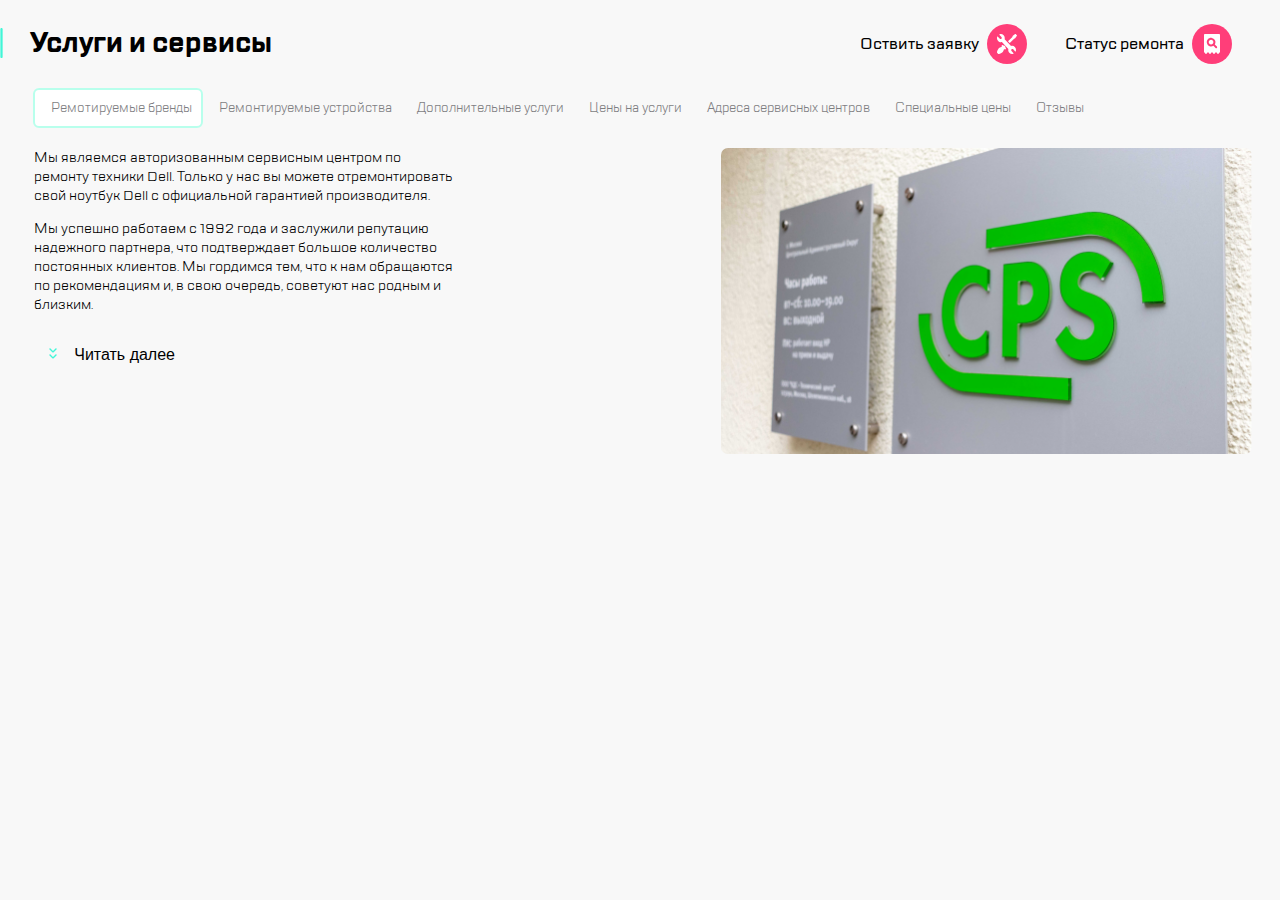
==== index.html @ e6793be5 "name" ====
<!DOCTYPE html>
<html lang="ru">

<head>
    <meta charset="utf-8">
    <meta name="viewport" content="width=device-width, initial-scale=1">
    <link rel="stylesheet" href="style.css">
</head>

<body>
    <main>
        <header>
            <div class="header">
                <div class="header__left">
                    <a href="#" class="header__menu "><img src="images/burger.svg" alt="Меню"></a>
                    <div class="header__stick "><img src="images/divider.svg" alt=""></div>
                    <div class="header__logo "><img src="images/Group.svg" alt="Лого"></div>

                </div>
                <div class="header__right">
                    <a href="#" class="header__call"><img src="images/call.svg"></a>
                    <a href="#" class="header__chat"><img src="images/chat.svg"></a>
                    <a href="#" class="header__profile"><img src="images/profile.svg"></a>
                    <div class="header__stick"><img src="images/divider.svg" alt=""></div>
                    <a href="#" class="header__settings "><img src="images/repair.svg" alt=""></a>
                    <a href="#" class="header__search "><img src="images/checkstatus.svg"></a>
                </div>
            </div>
        </header>
        <div class="main">
            <div class="title-container">
                <div class="title">
                    Услуги и сервисы
                </div>
                <aside class="title-container__sidebar">
                    <button href="#" class="title-container__submit-application">Оствить заявку</button>
                    <button href="#" class="title-container__chech-status">Статус ремонта</button>
                </aside>
            </div>

            <nav class="navigation">
                <button href="#" class="navigation__buttons brands">Ремотируемые бренды</button>
                <button href="#" class="navigation__buttons devices">Ремонтируемые устройства</button>
                <button href="#" class="navigation__buttons">Дополнительные услуги</button>
                <button href="#" class="navigation__buttons">Цены на услуги</button>
                <button href="#" class="navigation__buttons">Адреса сервисных центров</button>
                <button href="#" class="navigation__buttons">Специальные цены</button>
                <button href="#" class="navigation__buttons reviews">Отзывы</button>
            </nav>
            <div class="about-company">
                <div class="about-company__description">
                    <p class="about-company__first-p">
                        Мы являемся авторизованным сервисным центром по ремонту техники Dell. Только у нас вы можете отремонтировать свой ноутбук Dell с официальной гарантией производителя.
                    </p>
                    <p class="about-company__second-p">Мы успешно работаем с 1992 года и заслужили репутацию надежного партнера</p>
                    <p class="about-company__second-p-full">Мы успешно работаем с 1992 года и заслужили репутацию надежного партнера, что подтверждает большое количество постоянных клиентов. Мы гордимся тем, что к нам обращаются по рекомендациям и, в свою очередь, советуют нас родным и близким.</p>
                    <button href="#" class="about-company__more">Читать далее</button>
                </div>
                <div class="about-company__image-container">
                    <img src="images/image.png" class="about-company__image">
                </div>
            </div>
        </div>
        <div></div>
    </main>
</body>
---- style.css ----
* {
    box-sizing: border-box;
}

@font-face {
    font-family: 'TT Lakes';
    src: url('./fonts/TTLakes-Light.woff');
    font-weight: 300;
    font-style: normal;
}

@font-face {
    font-family: 'TT Lakes';
    src: url('./fonts/TTLakes-Regular.woff');
    font-weight: 400;
    font-style: normal;
}

@font-face {
    font-family: 'TT Lakes';
    src: url('./fonts/TTLakes-Medium.woff');
    font-weight: 500;
    font-style: normal;
}

@font-face {
    font-family: 'TT Lakes';
    src: url('./fonts/TTLakes-DemiBold.woff');
    font-weight: 600;
    font-style: normal;
}

@font-face {
    font-family: 'TT Lakes';
    src: url('./fonts/TTLakes-Bold.woff');
    font-weight: 800;
    font-style: normal;
}

body {
    margin: 0;
    font-family: 'TT Lakes', "Arial", sans-serif;
    background-color: #F8F8F8;
}

html,
body {
    height: 100%;
}

.header {
    display: flex;
    align-items: center;
    width: 100%;
    height: 88px;
    border-bottom: 1px solid #D9FFF5;
    padding: 0 16px;
    background-color: white;
}

.header__right {
    display: flex;
    margin-left: auto;
    gap: 16px;
    align-items: center;
}

.header__left {
    display: flex;
    margin-right: auto;
    gap: 16px;
    align-items: center;
}

.logo {
    width: auto;
    flex-grow: 1;
}

.title {
    margin-left: 30px;
    font-size: 28px;
    font-weight: bold;
    font-family: 'TT Lakes', "Arial", sans-serif;
}

.navigation__buttons {
    display: inline-block;
    width: auto;
    height: 40px;
    white-space: nowrap;
    background-color: #F8F8F8;
    border: none;
    padding: 8px 9px 8px 16px;
    color: #7E7E82;
    font-family: 'TT Lakes', "Arial", sans-serif;
}

.about-company__more {
    background-image: url(images/expand.svg);
    background-repeat: no-repeat;
    background-color: #F8F8F8;
    text-decoration: none;
    color: black;
    margin: 14px 172px 14px 9px;
    background-position: -2px -1px;
    font-size: 16px;
    font-weight: 500;
    border: none;
    min-width: 132px;
    min-height: 24px;
    text-align: right;
    padding: 4px 0;
}

.about-company__first-p {
    margin-top: 0;
}

@media (min-width: 320px) and (max-width: 767px) {
    .title-container {
        padding: 24px 16px 24px 0px;
        background-image: url(images/highlight.svg);
        background-repeat: no-repeat;
        background-size: 3px 30px;
        background-position: 0;
        text-align: left;
    }
    .navigation {
        padding-left: 16px;
        display: flex;
        overflow: scroll;
    }
    .about-company__first-p {
        padding: 24px 16px 0 16px;
        margin: 0;
        color: black;
        font-weight: 400;
        font-size: 14px;
    }
    .brands {
        display: none;
    }
    .devices {
        border: 2px solid #B8FFEC;
        border-radius: 6px;
        display: inline-block;
        width: auto;
        height: auto;
        background-color: white;
    }
    .header__left>.header__stick {
        display: none;
    }
    .header__call,
    .header__chat,
    .header__profile {
        display: none;
    }
    .about-company__more {
        margin-right: 600px;
    }
    .about-company__image {
        width: 100%;
        height: 55vw;
    }
    .about-company__second-p {
        display: none;
    }
    .about-company__second-p-full {
        display: none;
    }
    .title-container__sidebar {
        display: none;
    }
}

@media (min-width: 768px) and (max-width: 1119px) {
    .title-container {
        padding: 24px 16px 24px 0px;
        background-image: url(images/highlight.svg);
        background-repeat: no-repeat;
        background-size: 3px 30px;
        background-position: 0;
        text-align: left;
    }
    .about-company__description {
        width: 312px;
        height: 160px;
        display: block;
        font-size: 14px;
        line-height: 20px;
        padding-left: 24px;
    }
    .about-company__second-p {
        margin-bottom: 0;
    }
    .about-company {
        display: flex;
        padding: 32px 25px 40px 24px;
    }
    .brands {
        display: none;
    }
    .devices {
        border: 2px solid #B8FFEC;
        border-radius: 6px;
        display: inline-block;
        width: auto;
        height: auto;
        background-color: white;
    }
    .about-company__image-container {
        margin-left: auto;
    }
    .about-company__image {
        width: 360px;
        height: 208px;
        border-radius: 7px;
    }
    .navigation {
        padding-left: 24px;
        display: flex;
        overflow: scroll;
    }
    .about-company__second-p-full {
        display: none;
    }
    .title-container__sidebar {
        display: none;
    }
}

@media (min-width: 1120px) {
    .header {
        display: none;
    }
    .title-container {
        display: flex;
        padding: 24px 16px 24px 0px;
        background-image: url(images/highlight2.svg);
        background-repeat: no-repeat;
        background-size: 3px 30px;
        background-position: 0 28px;
        text-align: left;
    }
    .title-container__sidebar {
        margin-left: auto;
    }
    .navigation {
        display: flex;
        padding: 0 35px 0 33px;
        flex-wrap: wrap;
    }
    .brands {
        border: 2px solid #B8FFEC;
        border-radius: 6px;
        display: inline-block;
        width: auto;
        height: auto;
        background-color: white;
    }
    .about-company__second-p {
        display: none;
    }
    .about-company__description {
        font-size: 14px;
        width: 490px;
        height: 198px;
        padding: 20px 36px 0 34px;
    }
    .about-company {
        display: flex;
    }
    .about-company__image-container {
        margin-left: auto;
        padding: 20px 28px 38px 0;
    }
    .about-company__image {
        width: 531px;
        height: 306px;
        border-radius: 7px;
    }
    .title-container__sidebar {
        display: flex;
        font-weight: 500;
    }
    .title-container__submit-application,
    .title-container__chech-status {
        padding-right: 80px;
        background-repeat: no-repeat;
        background-position: 133px 0px;
        align-items: center;
        border: none;
        background-color: #F8F8F8;
        font-weight: 500;
        font-family: 'TT Lakes', "Arial", sans-serif;
        font-size: 16px;
        height: 40px;
    }
    .title-container__submit-application {
        background-image: url(images/repair.svg);
    }
    .title-container__chech-status {
        background-image: url(images/checkstatus.svg);
    }
}
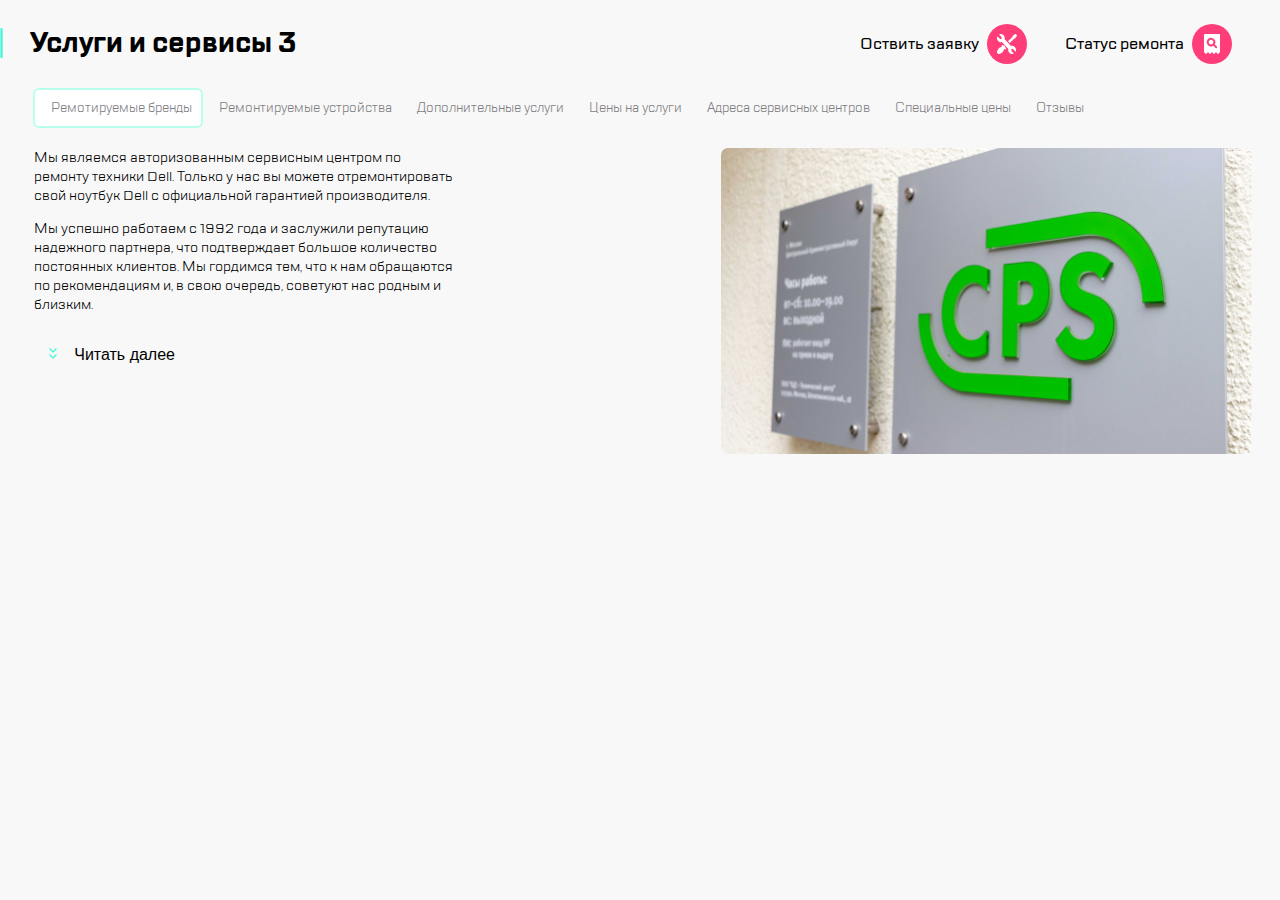
==== commit efe363a7: "m" ====
--- a/index.html
+++ b/index.html
@@ -30,7 +30,7 @@
         <div class="main">
             <div class="title-container">
                 <div class="title">
-                    Услуги и сервисы
+                    Услуги и сервисы 3
                 </div>
                 <aside class="title-container__sidebar">
                     <button href="#" class="title-container__submit-application">Оствить заявку</button>
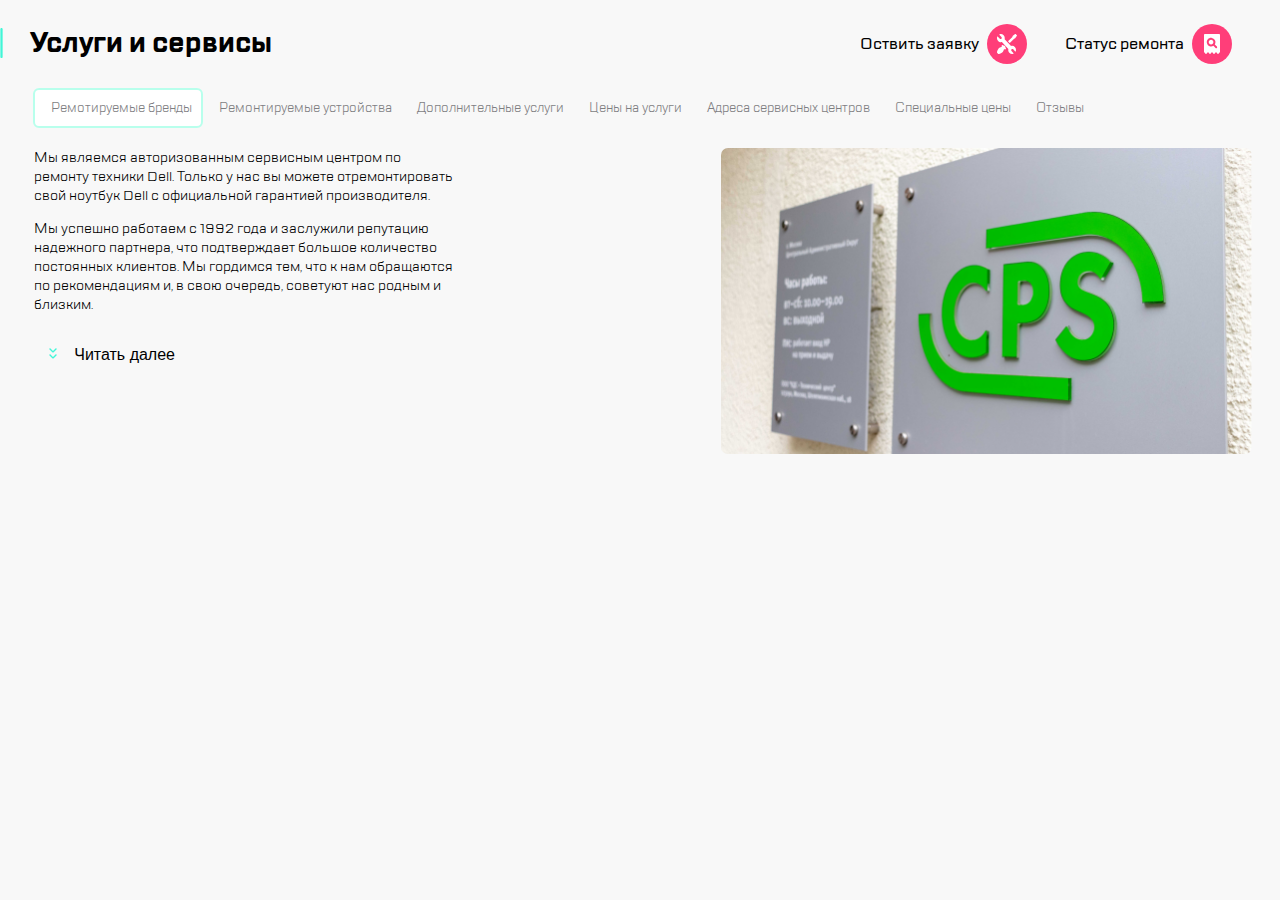
==== commit cc5995ff: "Update index.html" ====
--- a/index.html
+++ b/index.html
@@ -30,7 +30,7 @@
         <div class="main">
             <div class="title-container">
                 <div class="title">
-                    Услуги и сервисы 3
+                    Услуги и сервисы 
                 </div>
                 <aside class="title-container__sidebar">
                     <button href="#" class="title-container__submit-application">Оствить заявку</button>
@@ -63,4 +63,4 @@
         </div>
         <div></div>
     </main>
-</body>+</body>
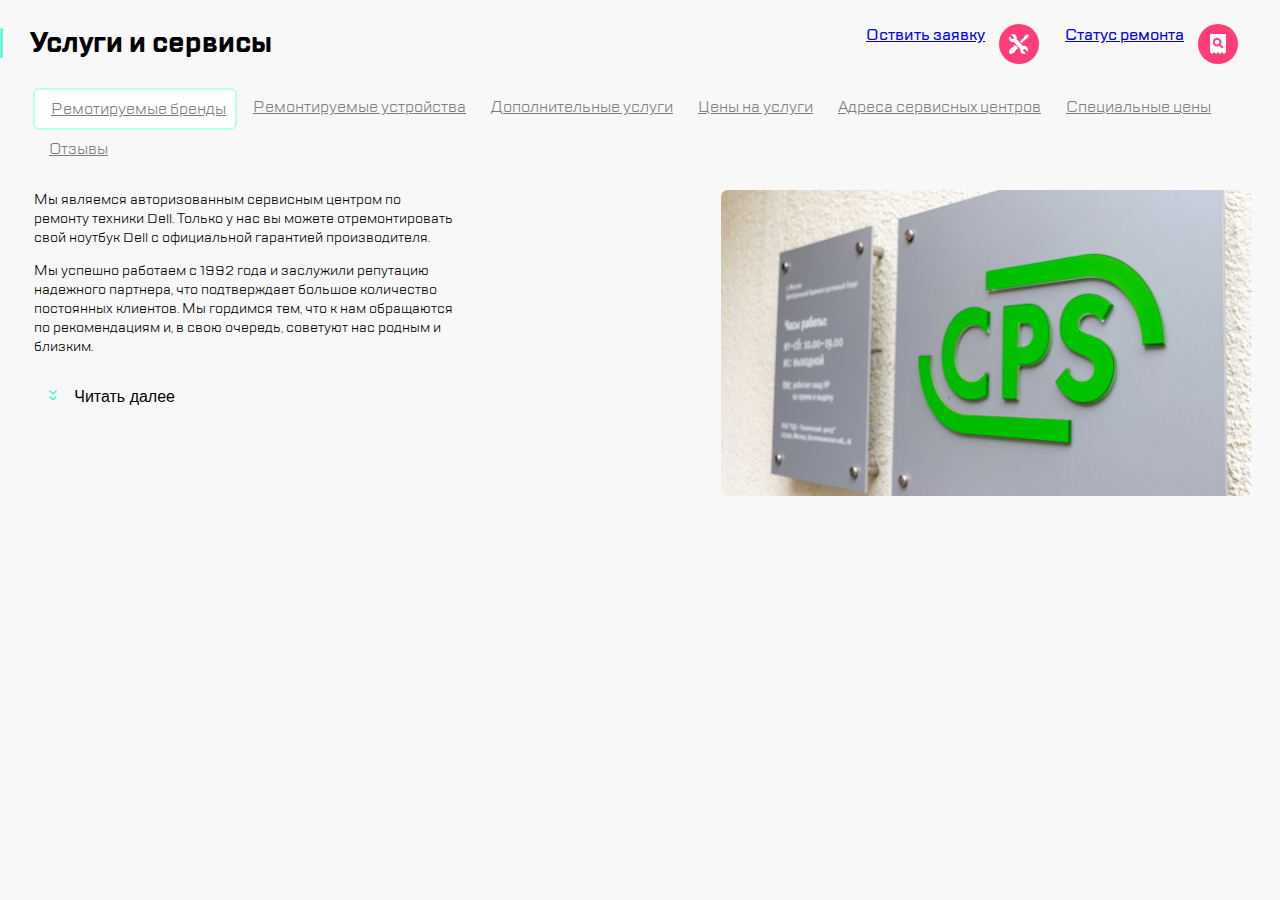
==== commit e978f7ba: "Update index.html" ====
--- a/index.html
+++ b/index.html
@@ -33,19 +33,19 @@
                     Услуги и сервисы 
                 </div>
                 <aside class="title-container__sidebar">
-                    <button href="#" class="title-container__submit-application">Оствить заявку</button>
-                    <button href="#" class="title-container__chech-status">Статус ремонта</button>
+                    <a href="#" class="title-container__submit-application">Оствить заявку</a>
+                    <a href="#" class="title-container__chech-status">Статус ремонта</a>
                 </aside>
             </div>
 
             <nav class="navigation">
-                <button href="#" class="navigation__buttons brands">Ремотируемые бренды</button>
-                <button href="#" class="navigation__buttons devices">Ремонтируемые устройства</button>
-                <button href="#" class="navigation__buttons">Дополнительные услуги</button>
-                <button href="#" class="navigation__buttons">Цены на услуги</button>
-                <button href="#" class="navigation__buttons">Адреса сервисных центров</button>
-                <button href="#" class="navigation__buttons">Специальные цены</button>
-                <button href="#" class="navigation__buttons reviews">Отзывы</button>
+                <a href="#" class="navigation__buttons brands">Ремотируемые бренды</a>
+                <a href="#" class="navigation__buttons devices">Ремонтируемые устройства</a>
+                <a href="#" class="navigation__buttons">Дополнительные услуги</a>
+                <a href="#" class="navigation__buttons">Цены на услуги</a>
+                <a href="#" class="navigation__buttons">Адреса сервисных центров</a>
+                <a href="#" class="navigation__buttons">Специальные цены</a>
+                <a href="#" class="navigation__buttons reviews">Отзывы</a>
             </nav>
             <div class="about-company">
                 <div class="about-company__description">
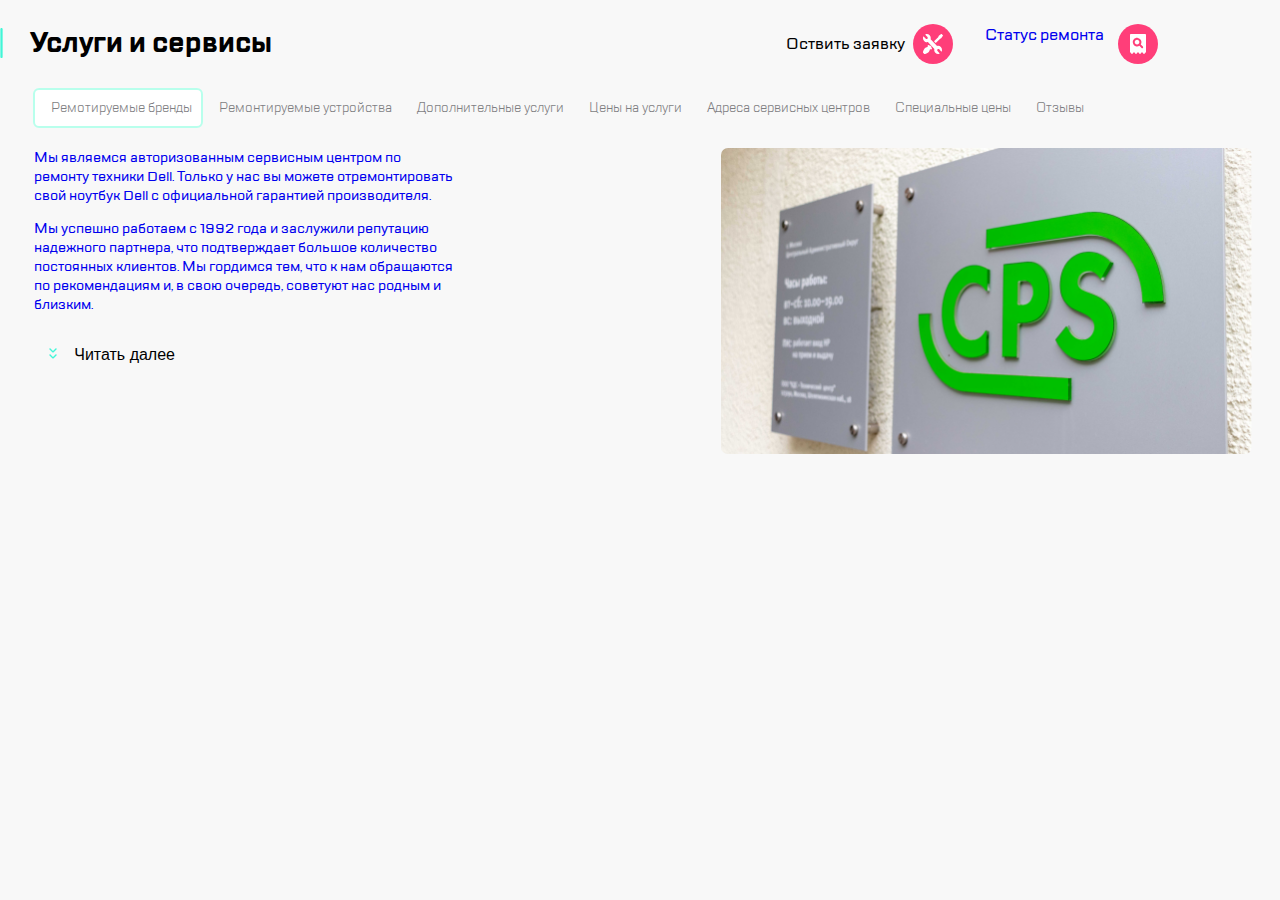
==== commit f2eb796e: "Update index.html" ====
--- a/index.html
+++ b/index.html
@@ -33,19 +33,19 @@
                     Услуги и сервисы 
                 </div>
                 <aside class="title-container__sidebar">
-                    <a href="#" class="title-container__submit-application">Оствить заявку</a>
-                    <a href="#" class="title-container__chech-status">Статус ремонта</a>
+                    <button href="#" class="title-container__submit-application">Оствить заявку</button>
+                    <a href="#" class="title-container__chech-status">Статус ремонта</button>
                 </aside>
             </div>
 
             <nav class="navigation">
-                <a href="#" class="navigation__buttons brands">Ремотируемые бренды</a>
-                <a href="#" class="navigation__buttons devices">Ремонтируемые устройства</a>
-                <a href="#" class="navigation__buttons">Дополнительные услуги</a>
-                <a href="#" class="navigation__buttons">Цены на услуги</a>
-                <a href="#" class="navigation__buttons">Адреса сервисных центров</a>
-                <a href="#" class="navigation__buttons">Специальные цены</a>
-                <a href="#" class="navigation__buttons reviews">Отзывы</a>
+                <button href="#" class="navigation__buttons brands">Ремотируемые бренды</button>
+                <button href="#" class="navigation__buttons devices">Ремонтируемые устройства</button>
+                <button href="#" class="navigation__buttons">Дополнительные услуги</button>
+                <button href="#" class="navigation__buttons">Цены на услуги</button>
+                <button href="#" class="navigation__buttons">Адреса сервисных центров</button>
+                <button href="#" class="navigation__buttons">Специальные цены</button>
+                <button href="#" class="navigation__buttons reviews">Отзывы</button>
             </nav>
             <div class="about-company">
                 <div class="about-company__description">
--- a/style.css
+++ b/style.css
@@ -117,6 +117,10 @@
     margin-top: 0;
 }
 
+a{
+    text-decoration: none;
+}
+
 @media (min-width: 320px) and (max-width: 767px) {
     .title-container {
         padding: 24px 16px 24px 0px;
@@ -304,4 +308,4 @@
     .title-container__chech-status {
         background-image: url(images/checkstatus.svg);
     }
-}+}
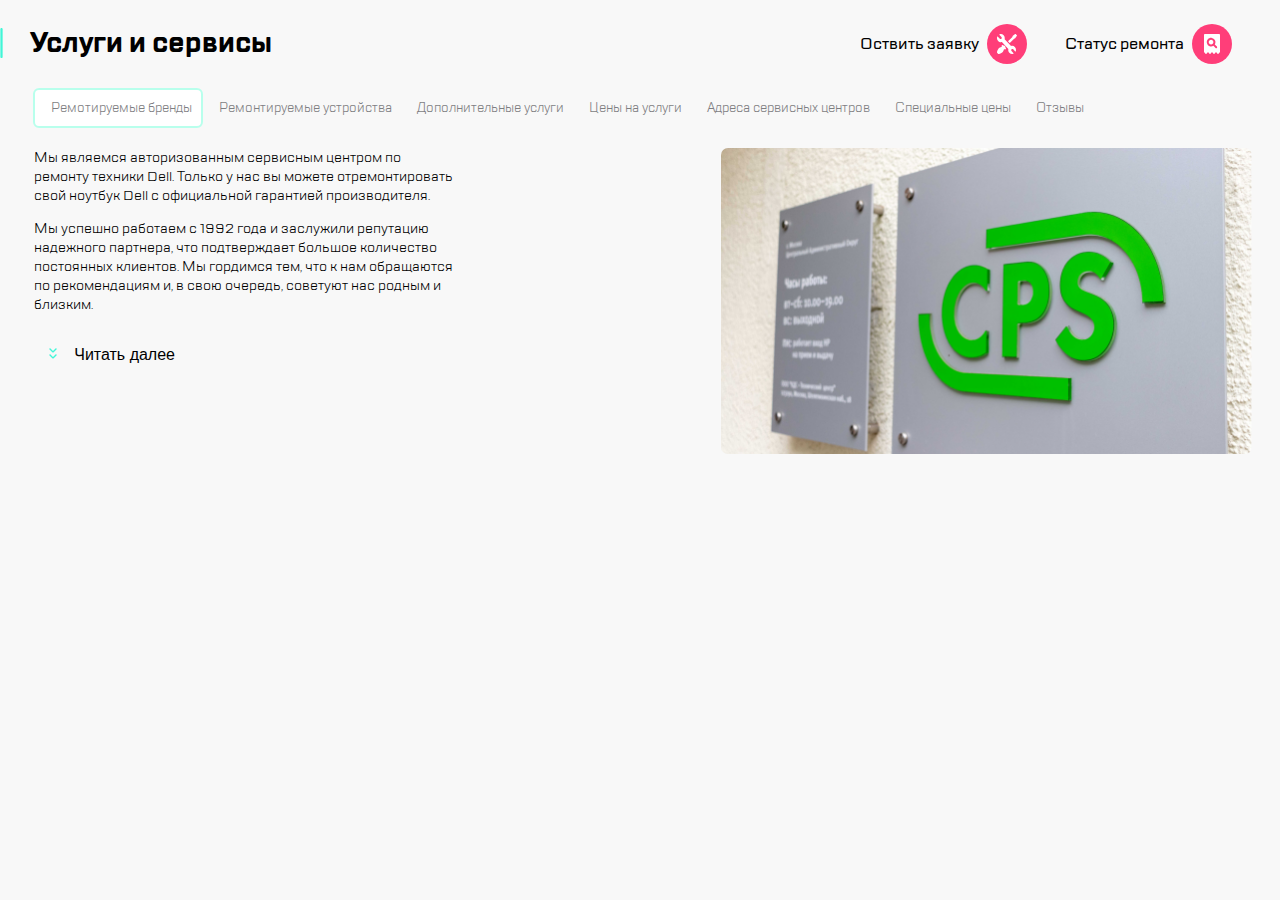
==== commit deb37559: "Update index.html" ====
--- a/index.html
+++ b/index.html
@@ -34,7 +34,7 @@
                 </div>
                 <aside class="title-container__sidebar">
                     <button href="#" class="title-container__submit-application">Оствить заявку</button>
-                    <a href="#" class="title-container__chech-status">Статус ремонта</button>
+                    <button href="#" class="title-container__chech-status">Статус ремонта</button>
                 </aside>
             </div>
 
